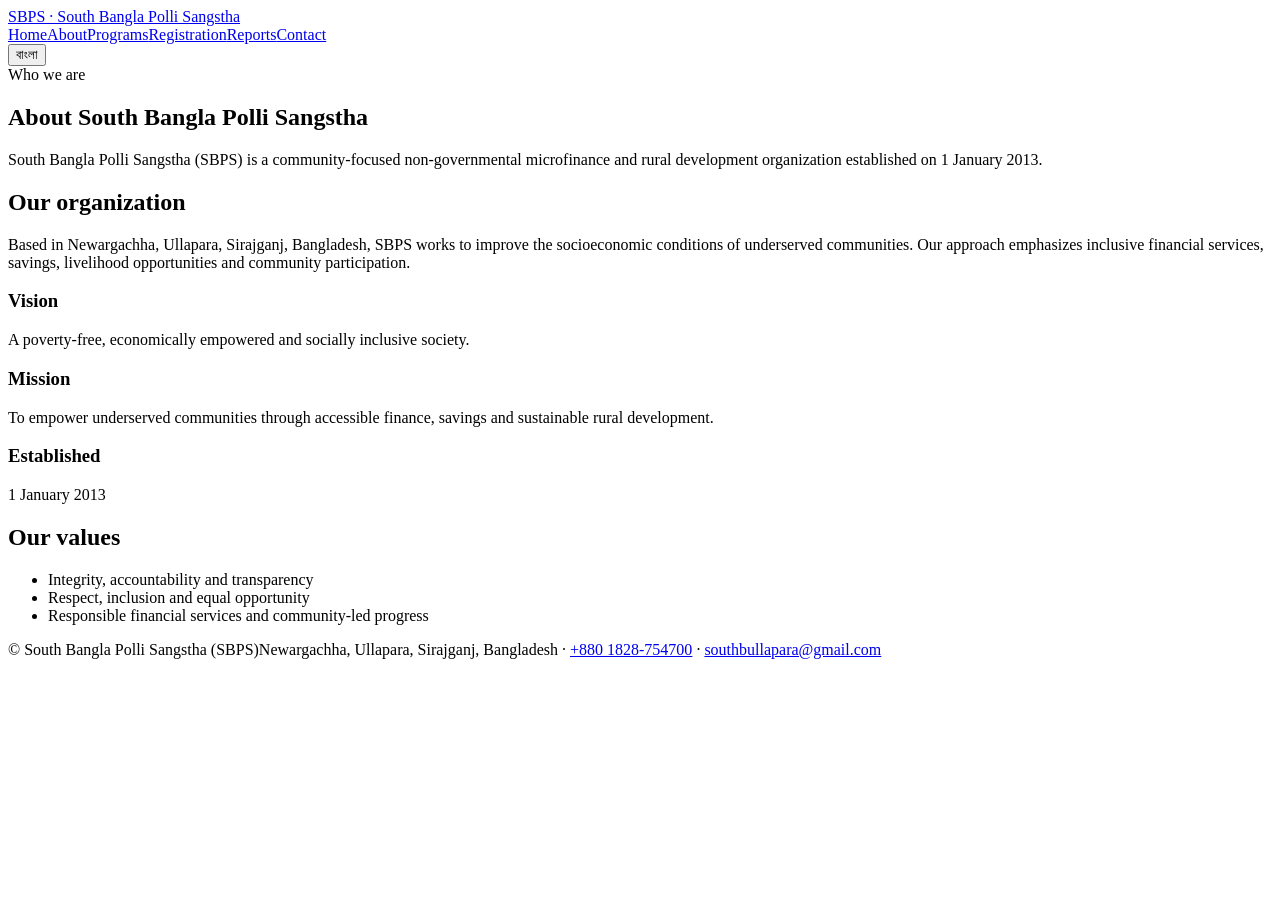
==== site/about.html @ de1044ce "Add bilingual SBPS information page" ====
<!doctype html>
<html lang="en"><head><meta charset="utf-8"><meta name="viewport" content="width=device-width,initial-scale=1"><meta name="description" content="About South Bangla Polli Sangstha — South Bangla Polli Sangstha (SBPS), Ullapara, Sirajganj, Bangladesh."><meta property="og:title" content="About South Bangla Polli Sangstha | SBPS"><meta property="og:description" content="South Bangla Polli Sangstha (SBPS) is a community-focused non-governmental microfinance and rural development organization established on 1 January 2013."><link rel="icon" href="https://avatars.githubusercontent.com/u/361487274?v=4"><link rel="preconnect" href="https://fonts.googleapis.com"><link href="https://fonts.googleapis.com/css2?family=Hind+Siliguri:wght@400;500;600;700&family=Manrope:wght@400;500;600;700;800&display=swap" rel="stylesheet"><link rel="stylesheet" href="pages.css"><title>About South Bangla Polli Sangstha | South Bangla Polli Sangstha</title></head><body><header class="top"><div class="wrap nav"><a class="brand" href="index.html">SBPS · South Bangla Polli Sangstha</a><nav class="links" aria-label="Main navigation"><a href="index.html" data-en="Home" data-bn="হোম">Home</a><a href="about.html" data-en="About" data-bn="পরিচিতি">About</a><a href="programs.html" data-en="Programs" data-bn="কার্যক্রম">Programs</a><a href="registration.html" data-en="Registration" data-bn="নিবন্ধন">Registration</a><a href="reports.html" data-en="Reports" data-bn="প্রতিবেদন">Reports</a><a href="contact.html" data-en="Contact" data-bn="যোগাযোগ">Contact</a></nav><button class="lang" id="lang" type="button">বাংলা</button></div></header><section class="hero"><div class="wrap"><span class="eyebrow" data-en="Who we are" data-bn="আমরা কারা">Who we are</span><h1 data-en="About South Bangla Polli Sangstha" data-bn="সাউথ বাংলা পল্লী সংস্থা পরিচিতি">About South Bangla Polli Sangstha</h1><p data-en="South Bangla Polli Sangstha (SBPS) is a community-focused non-governmental microfinance and rural development organization established on 1 January 2013." data-bn="সাউথ বাংলা পল্লী সংস্থা (এসবিপিএস) একটি জনগোষ্ঠীকেন্দ্রিক বেসরকারি ক্ষুদ্রঋণ ও পল্লী উন্নয়ন সংস্থা, যা ১ জানুয়ারি ২০১৩ সালে প্রতিষ্ঠিত।">South Bangla Polli Sangstha (SBPS) is a community-focused non-governmental microfinance and rural development organization established on 1 January 2013.</p></div></section><main class="wrap content"><h2 data-en="Our organization" data-bn="আমাদের সংস্থা">Our organization</h2><p data-en="Based in Newargachha, Ullapara, Sirajganj, Bangladesh, SBPS works to improve the socioeconomic conditions of underserved communities. Our approach emphasizes inclusive financial services, savings, livelihood opportunities and community participation." data-bn="বাংলাদেশের সিরাজগঞ্জ জেলার উল্লাপাড়া উপজেলার নেওয়ারগাছায় অবস্থিত এসবিপিএস সুবিধাবঞ্চিত জনগোষ্ঠীর আর্থসামাজিক অবস্থার উন্নয়নে কাজ করে। আমাদের কার্যক্রমে অন্তর্ভুক্তিমূলক আর্থিক সেবা, সঞ্চয়, জীবিকার সুযোগ ও জনগোষ্ঠীর অংশগ্রহণকে গুরুত্ব দেওয়া হয়।">Based in Newargachha, Ullapara, Sirajganj, Bangladesh, SBPS works to improve the socioeconomic conditions of underserved communities. Our approach emphasizes inclusive financial services, savings, livelihood opportunities and community participation.</p><div class="cards"><article class="card"><h3 data-en="Vision" data-bn="ভিশন">Vision</h3><p data-en="A poverty-free, economically empowered and socially inclusive society." data-bn="দারিদ্র্যমুক্ত, অর্থনৈতিকভাবে ক্ষমতায়িত ও সামাজিকভাবে অন্তর্ভুক্তিমূলক সমাজ।">A poverty-free, economically empowered and socially inclusive society.</p></article><article class="card"><h3 data-en="Mission" data-bn="মিশন">Mission</h3><p data-en="To empower underserved communities through accessible finance, savings and sustainable rural development." data-bn="সহজলভ্য অর্থায়ন, সঞ্চয় ও টেকসই পল্লী উন্নয়নের মাধ্যমে সুবিধাবঞ্চিত জনগোষ্ঠীকে ক্ষমতায়ন করা।">To empower underserved communities through accessible finance, savings and sustainable rural development.</p></article><article class="card"><h3 data-en="Established" data-bn="প্রতিষ্ঠা">Established</h3><p>1 January 2013</p></article></div><h2 data-en="Our values" data-bn="আমাদের মূল্যবোধ">Our values</h2><ul><li data-en="Integrity, accountability and transparency" data-bn="সততা, জবাবদিহিতা ও স্বচ্ছতা">Integrity, accountability and transparency</li><li data-en="Respect, inclusion and equal opportunity" data-bn="সম্মান, অন্তর্ভুক্তি ও সমান সুযোগ">Respect, inclusion and equal opportunity</li><li data-en="Responsible financial services and community-led progress" data-bn="দায়িত্বশীল আর্থিক সেবা ও জনগোষ্ঠীনির্ভর অগ্রগতি">Responsible financial services and community-led progress</li></ul></main><footer class="foot"><div class="wrap footrow"><span>© <span id="year"></span> South Bangla Polli Sangstha (SBPS)</span><span>Newargachha, Ullapara, Sirajganj, Bangladesh · <a href="tel:+8801828754700">+880 1828-754700</a> · <a href="mailto:southbullapara@gmail.com">southbullapara@gmail.com</a></span></div></footer><script src="pages.js" defer></script></body></html>
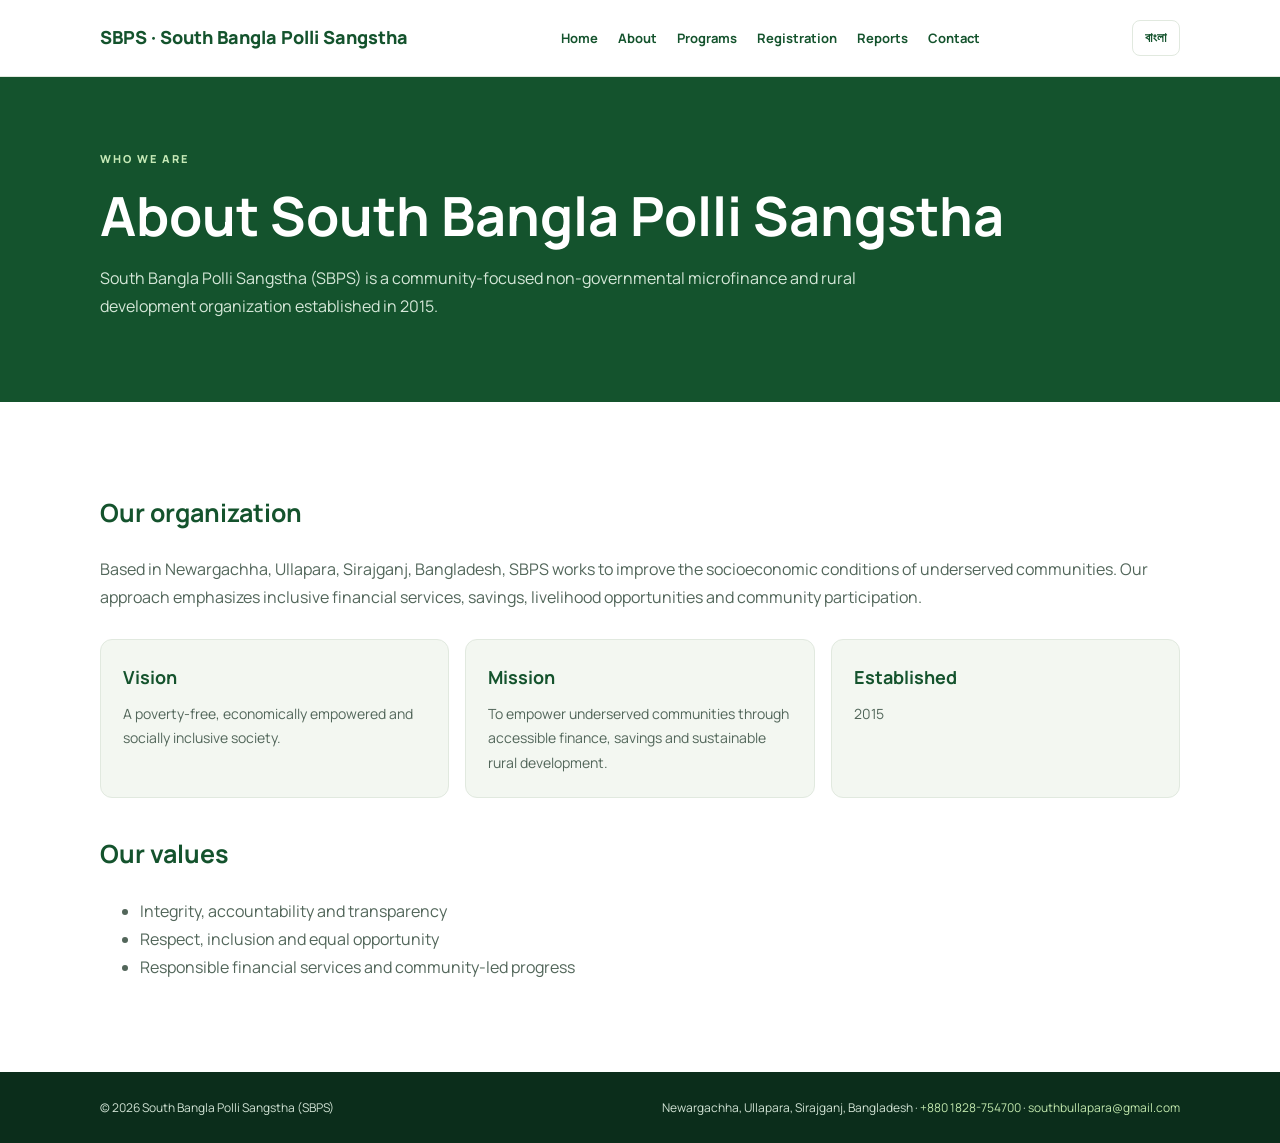
==== commit cfe200d1: "Align establishment year with FY 2025-26 audited report" ====
--- a/site/about.html
+++ b/site/about.html
@@ -1,2 +1,2 @@
 <!doctype html>
-<html lang="en"><head><meta charset="utf-8"><meta name="viewport" content="width=device-width,initial-scale=1"><meta name="description" content="About South Bangla Polli Sangstha — South Bangla Polli Sangstha (SBPS), Ullapara, Sirajganj, Bangladesh."><meta property="og:title" content="About South Bangla Polli Sangstha | SBPS"><meta property="og:description" content="South Bangla Polli Sangstha (SBPS) is a community-focused non-governmental microfinance and rural development organization established on 1 January 2013."><link rel="icon" href="https://avatars.githubusercontent.com/u/361487274?v=4"><link rel="preconnect" href="https://fonts.googleapis.com"><link href="https://fonts.googleapis.com/css2?family=Hind+Siliguri:wght@400;500;600;700&family=Manrope:wght@400;500;600;700;800&display=swap" rel="stylesheet"><link rel="stylesheet" href="pages.css"><title>About South Bangla Polli Sangstha | South Bangla Polli Sangstha</title></head><body><header class="top"><div class="wrap nav"><a class="brand" href="index.html">SBPS · South Bangla Polli Sangstha</a><nav class="links" aria-label="Main navigation"><a href="index.html" data-en="Home" data-bn="হোম">Home</a><a href="about.html" data-en="About" data-bn="পরিচিতি">About</a><a href="programs.html" data-en="Programs" data-bn="কার্যক্রম">Programs</a><a href="registration.html" data-en="Registration" data-bn="নিবন্ধন">Registration</a><a href="reports.html" data-en="Reports" data-bn="প্রতিবেদন">Reports</a><a href="contact.html" data-en="Contact" data-bn="যোগাযোগ">Contact</a></nav><button class="lang" id="lang" type="button">বাংলা</button></div></header><section class="hero"><div class="wrap"><span class="eyebrow" data-en="Who we are" data-bn="আমরা কারা">Who we are</span><h1 data-en="About South Bangla Polli Sangstha" data-bn="সাউথ বাংলা পল্লী সংস্থা পরিচিতি">About South Bangla Polli Sangstha</h1><p data-en="South Bangla Polli Sangstha (SBPS) is a community-focused non-governmental microfinance and rural development organization established on 1 January 2013." data-bn="সাউথ বাংলা পল্লী সংস্থা (এসবিপিএস) একটি জনগোষ্ঠীকেন্দ্রিক বেসরকারি ক্ষুদ্রঋণ ও পল্লী উন্নয়ন সংস্থা, যা ১ জানুয়ারি ২০১৩ সালে প্রতিষ্ঠিত।">South Bangla Polli Sangstha (SBPS) is a community-focused non-governmental microfinance and rural development organization established on 1 January 2013.</p></div></section><main class="wrap content"><h2 data-en="Our organization" data-bn="আমাদের সংস্থা">Our organization</h2><p data-en="Based in Newargachha, Ullapara, Sirajganj, Bangladesh, SBPS works to improve the socioeconomic conditions of underserved communities. Our approach emphasizes inclusive financial services, savings, livelihood opportunities and community participation." data-bn="বাংলাদেশের সিরাজগঞ্জ জেলার উল্লাপাড়া উপজেলার নেওয়ারগাছায় অবস্থিত এসবিপিএস সুবিধাবঞ্চিত জনগোষ্ঠীর আর্থসামাজিক অবস্থার উন্নয়নে কাজ করে। আমাদের কার্যক্রমে অন্তর্ভুক্তিমূলক আর্থিক সেবা, সঞ্চয়, জীবিকার সুযোগ ও জনগোষ্ঠীর অংশগ্রহণকে গুরুত্ব দেওয়া হয়।">Based in Newargachha, Ullapara, Sirajganj, Bangladesh, SBPS works to improve the socioeconomic conditions of underserved communities. Our approach emphasizes inclusive financial services, savings, livelihood opportunities and community participation.</p><div class="cards"><article class="card"><h3 data-en="Vision" data-bn="ভিশন">Vision</h3><p data-en="A poverty-free, economically empowered and socially inclusive society." data-bn="দারিদ্র্যমুক্ত, অর্থনৈতিকভাবে ক্ষমতায়িত ও সামাজিকভাবে অন্তর্ভুক্তিমূলক সমাজ।">A poverty-free, economically empowered and socially inclusive society.</p></article><article class="card"><h3 data-en="Mission" data-bn="মিশন">Mission</h3><p data-en="To empower underserved communities through accessible finance, savings and sustainable rural development." data-bn="সহজলভ্য অর্থায়ন, সঞ্চয় ও টেকসই পল্লী উন্নয়নের মাধ্যমে সুবিধাবঞ্চিত জনগোষ্ঠীকে ক্ষমতায়ন করা।">To empower underserved communities through accessible finance, savings and sustainable rural development.</p></article><article class="card"><h3 data-en="Established" data-bn="প্রতিষ্ঠা">Established</h3><p>1 January 2013</p></article></div><h2 data-en="Our values" data-bn="আমাদের মূল্যবোধ">Our values</h2><ul><li data-en="Integrity, accountability and transparency" data-bn="সততা, জবাবদিহিতা ও স্বচ্ছতা">Integrity, accountability and transparency</li><li data-en="Respect, inclusion and equal opportunity" data-bn="সম্মান, অন্তর্ভুক্তি ও সমান সুযোগ">Respect, inclusion and equal opportunity</li><li data-en="Responsible financial services and community-led progress" data-bn="দায়িত্বশীল আর্থিক সেবা ও জনগোষ্ঠীনির্ভর অগ্রগতি">Responsible financial services and community-led progress</li></ul></main><footer class="foot"><div class="wrap footrow"><span>© <span id="year"></span> South Bangla Polli Sangstha (SBPS)</span><span>Newargachha, Ullapara, Sirajganj, Bangladesh · <a href="tel:+8801828754700">+880 1828-754700</a> · <a href="mailto:southbullapara@gmail.com">southbullapara@gmail.com</a></span></div></footer><script src="pages.js" defer></script></body></html>+<html lang="en"><head><meta charset="utf-8"><meta name="viewport" content="width=device-width,initial-scale=1"><meta name="description" content="About South Bangla Polli Sangstha — South Bangla Polli Sangstha (SBPS), Ullapara, Sirajganj, Bangladesh."><meta property="og:title" content="About South Bangla Polli Sangstha | SBPS"><meta property="og:description" content="South Bangla Polli Sangstha (SBPS) is a community-focused non-governmental microfinance and rural development organization established in 2015."><link rel="icon" href="https://avatars.githubusercontent.com/u/361487274?v=4"><link rel="preconnect" href="https://fonts.googleapis.com"><link href="https://fonts.googleapis.com/css2?family=Hind+Siliguri:wght@400;500;600;700&family=Manrope:wght@400;500;600;700;800&display=swap" rel="stylesheet"><link rel="stylesheet" href="pages.css"><title>About South Bangla Polli Sangstha | South Bangla Polli Sangstha</title></head><body><header class="top"><div class="wrap nav"><a class="brand" href="index.html">SBPS · South Bangla Polli Sangstha</a><nav class="links" aria-label="Main navigation"><a href="index.html" data-en="Home" data-bn="হোম">Home</a><a href="about.html" data-en="About" data-bn="পরিচিতি">About</a><a href="programs.html" data-en="Programs" data-bn="কার্যক্রম">Programs</a><a href="registration.html" data-en="Registration" data-bn="নিবন্ধন">Registration</a><a href="reports.html" data-en="Reports" data-bn="প্রতিবেদন">Reports</a><a href="contact.html" data-en="Contact" data-bn="যোগাযোগ">Contact</a></nav><button class="lang" id="lang" type="button">বাংলা</button></div></header><section class="hero"><div class="wrap"><span class="eyebrow" data-en="Who we are" data-bn="আমরা কারা">Who we are</span><h1 data-en="About South Bangla Polli Sangstha" data-bn="সাউথ বাংলা পল্লী সংস্থা পরিচিতি">About South Bangla Polli Sangstha</h1><p data-en="South Bangla Polli Sangstha (SBPS) is a community-focused non-governmental microfinance and rural development organization established in 2015." data-bn="সাউথ বাংলা পল্লী সংস্থা (এসবিপিএস) একটি জনগোষ্ঠীকেন্দ্রিক বেসরকারি ক্ষুদ্রঋণ ও পল্লী উন্নয়ন সংস্থা, যা ২০১৫ সালে সালে প্রতিষ্ঠিত।">South Bangla Polli Sangstha (SBPS) is a community-focused non-governmental microfinance and rural development organization established in 2015.</p></div></section><main class="wrap content"><h2 data-en="Our organization" data-bn="আমাদের সংস্থা">Our organization</h2><p data-en="Based in Newargachha, Ullapara, Sirajganj, Bangladesh, SBPS works to improve the socioeconomic conditions of underserved communities. Our approach emphasizes inclusive financial services, savings, livelihood opportunities and community participation." data-bn="বাংলাদেশের সিরাজগঞ্জ জেলার উল্লাপাড়া উপজেলার নেওয়ারগাছায় অবস্থিত এসবিপিএস সুবিধাবঞ্চিত জনগোষ্ঠীর আর্থসামাজিক অবস্থার উন্নয়নে কাজ করে। আমাদের কার্যক্রমে অন্তর্ভুক্তিমূলক আর্থিক সেবা, সঞ্চয়, জীবিকার সুযোগ ও জনগোষ্ঠীর অংশগ্রহণকে গুরুত্ব দেওয়া হয়।">Based in Newargachha, Ullapara, Sirajganj, Bangladesh, SBPS works to improve the socioeconomic conditions of underserved communities. Our approach emphasizes inclusive financial services, savings, livelihood opportunities and community participation.</p><div class="cards"><article class="card"><h3 data-en="Vision" data-bn="ভিশন">Vision</h3><p data-en="A poverty-free, economically empowered and socially inclusive society." data-bn="দারিদ্র্যমুক্ত, অর্থনৈতিকভাবে ক্ষমতায়িত ও সামাজিকভাবে অন্তর্ভুক্তিমূলক সমাজ।">A poverty-free, economically empowered and socially inclusive society.</p></article><article class="card"><h3 data-en="Mission" data-bn="মিশন">Mission</h3><p data-en="To empower underserved communities through accessible finance, savings and sustainable rural development." data-bn="সহজলভ্য অর্থায়ন, সঞ্চয় ও টেকসই পল্লী উন্নয়নের মাধ্যমে সুবিধাবঞ্চিত জনগোষ্ঠীকে ক্ষমতায়ন করা।">To empower underserved communities through accessible finance, savings and sustainable rural development.</p></article><article class="card"><h3 data-en="Established" data-bn="প্রতিষ্ঠা">Established</h3><p>2015</p></article></div><h2 data-en="Our values" data-bn="আমাদের মূল্যবোধ">Our values</h2><ul><li data-en="Integrity, accountability and transparency" data-bn="সততা, জবাবদিহিতা ও স্বচ্ছতা">Integrity, accountability and transparency</li><li data-en="Respect, inclusion and equal opportunity" data-bn="সম্মান, অন্তর্ভুক্তি ও সমান সুযোগ">Respect, inclusion and equal opportunity</li><li data-en="Responsible financial services and community-led progress" data-bn="দায়িত্বশীল আর্থিক সেবা ও জনগোষ্ঠীনির্ভর অগ্রগতি">Responsible financial services and community-led progress</li></ul></main><footer class="foot"><div class="wrap footrow"><span>© <span id="year"></span> South Bangla Polli Sangstha (SBPS)</span><span>Newargachha, Ullapara, Sirajganj, Bangladesh · <a href="tel:+8801828754700">+880 1828-754700</a> · <a href="mailto:southbullapara@gmail.com">southbullapara@gmail.com</a></span></div></footer><script src="pages.js" defer></script></body></html>
--- a/site/pages.css
+++ b/site/pages.css
@@ -0,0 +1 @@
+:root{--g:#14532d;--ink:#173126;--muted:#63746a;--soft:#f3f7f1;--line:#e1e9df}*{box-sizing:border-box}body{margin:0;color:var(--ink);font:16px/1.75 Manrope,"Hind Siliguri",Arial,sans-serif}body.bn{font-family:"Hind Siliguri",Arial,sans-serif}a{color:var(--g);text-decoration:none}.wrap{width:min(1080px,calc(100% - 40px));margin:auto}.top{background:#fff;border-bottom:1px solid var(--line);position:sticky;top:0}.nav{min-height:76px;display:flex;align-items:center;justify-content:space-between;gap:20px}.brand{font-weight:800;color:var(--g);font-size:18px}.links{display:flex;gap:20px;flex-wrap:wrap}.links a{font-size:13px;font-weight:700}.lang{border:1px solid var(--line);background:white;border-radius:8px;padding:9px 12px;color:var(--g);font-weight:700;cursor:pointer}.hero{background:var(--g);color:#fff;padding:66px 0}.eyebrow{color:#c5e9b6;text-transform:uppercase;letter-spacing:2px;font-size:11px;font-weight:800}.hero h1{font-size:clamp(34px,5vw,54px);line-height:1.2;margin:12px 0}.hero p{color:#d5e7d8;max-width:760px}.content{padding:55px 0 75px}.content h2{color:var(--g);font-size:25px;margin-top:34px}.content p,.content li{color:#52665a}.cards{display:grid;grid-template-columns:repeat(auto-fit,minmax(220px,1fr));gap:16px;margin:28px 0}.card{background:var(--soft);border:1px solid var(--line);border-radius:12px;padding:22px}.card h3{margin:0 0 8px;color:var(--g);font-size:18px}.card p{margin:0;font-size:14px}.facts{width:100%;border-collapse:collapse;margin:20px 0}.facts th,.facts td{text-align:left;padding:12px;border-bottom:1px solid var(--line);font-size:14px}.facts th{color:var(--g);width:42%}.notice{padding:16px 18px;background:#f8f5e9;border-left:4px solid #c79b36;border-radius:5px;color:#5d512e}.contact a{display:inline-block;margin:5px 0;font-weight:700}.foot{background:#0b2d1b;color:#d1e2d4;padding:25px 0;font-size:12px}.foot a{color:#c1e7ad}.footrow{display:flex;justify-content:space-between;gap:18px;flex-wrap:wrap}@media(max-width:720px){.nav{padding:12px 0;align-items:flex-start;flex-wrap:wrap}.links{order:3;width:100%;gap:12px}.links a{font-size:12px}.hero{padding:45px 0}.content{padding:35px 0 55px}.facts th,.facts td{font-size:12px;padding:9px}}
